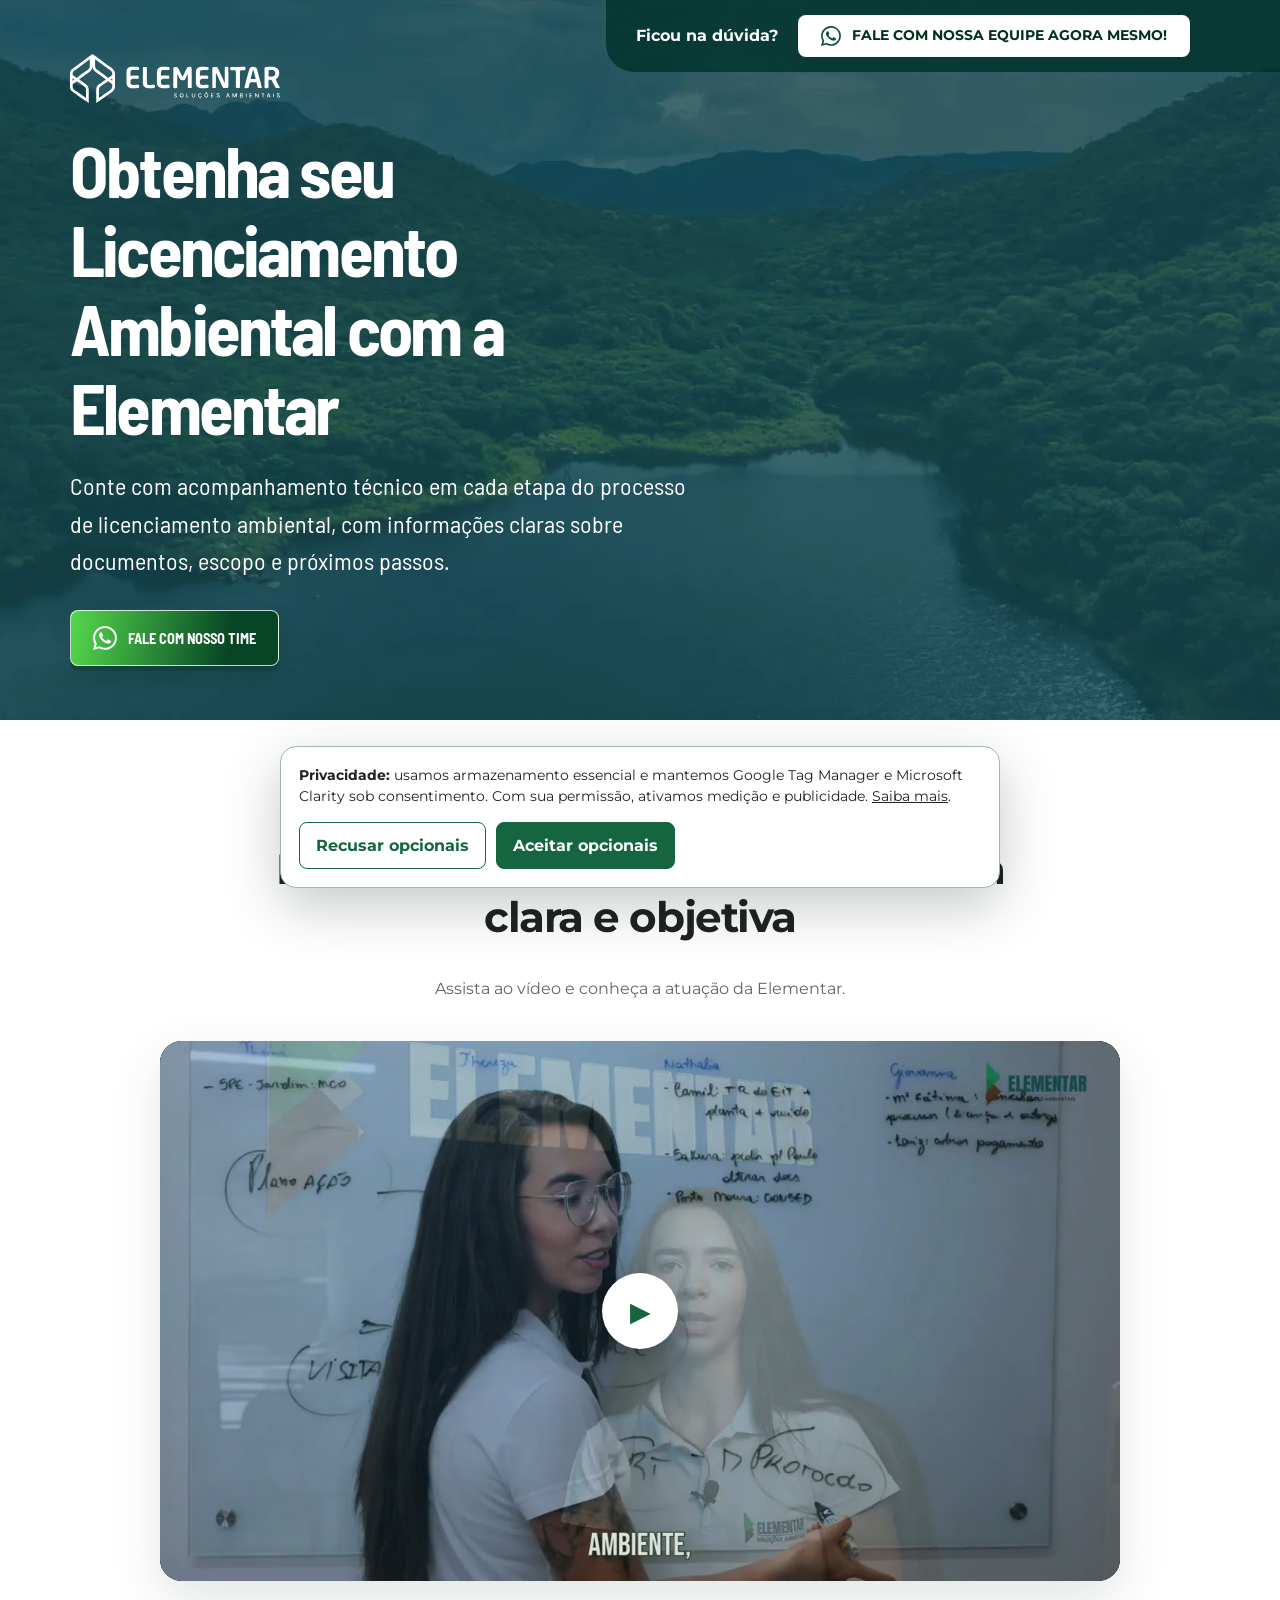
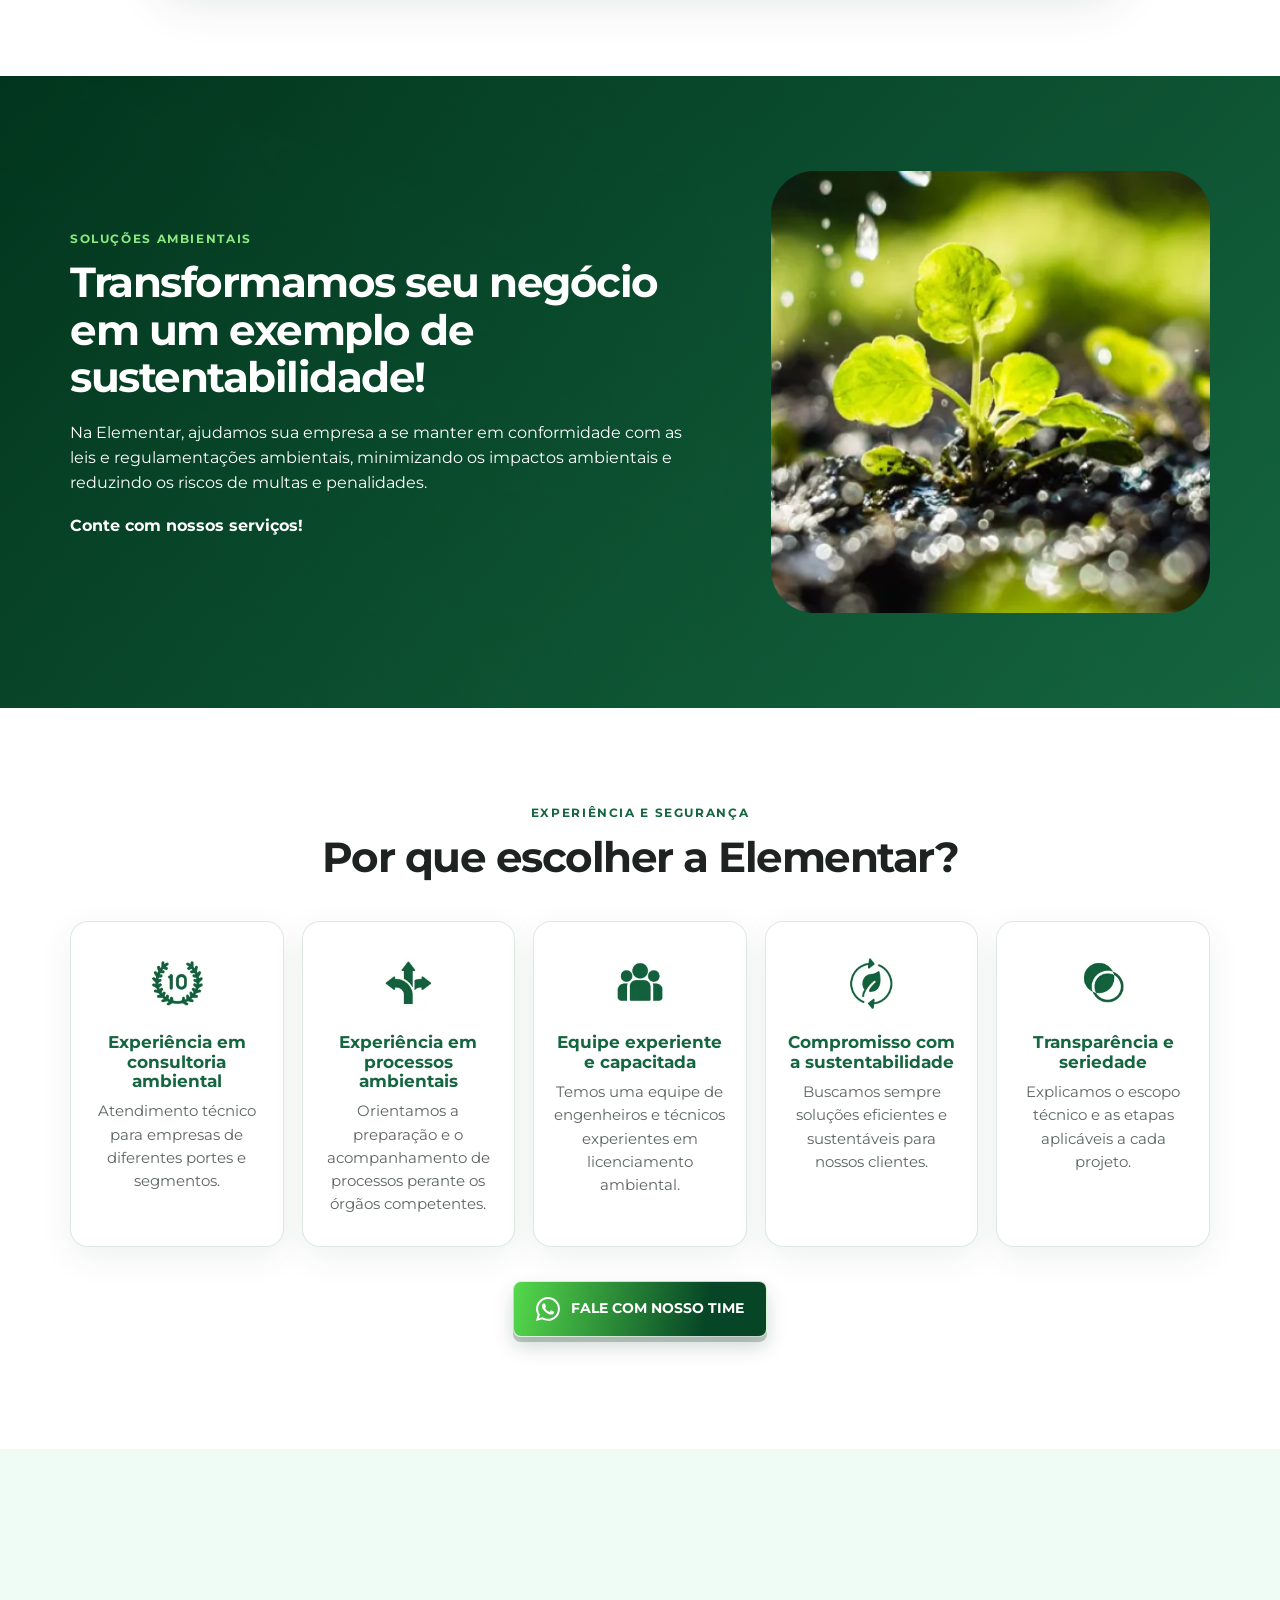
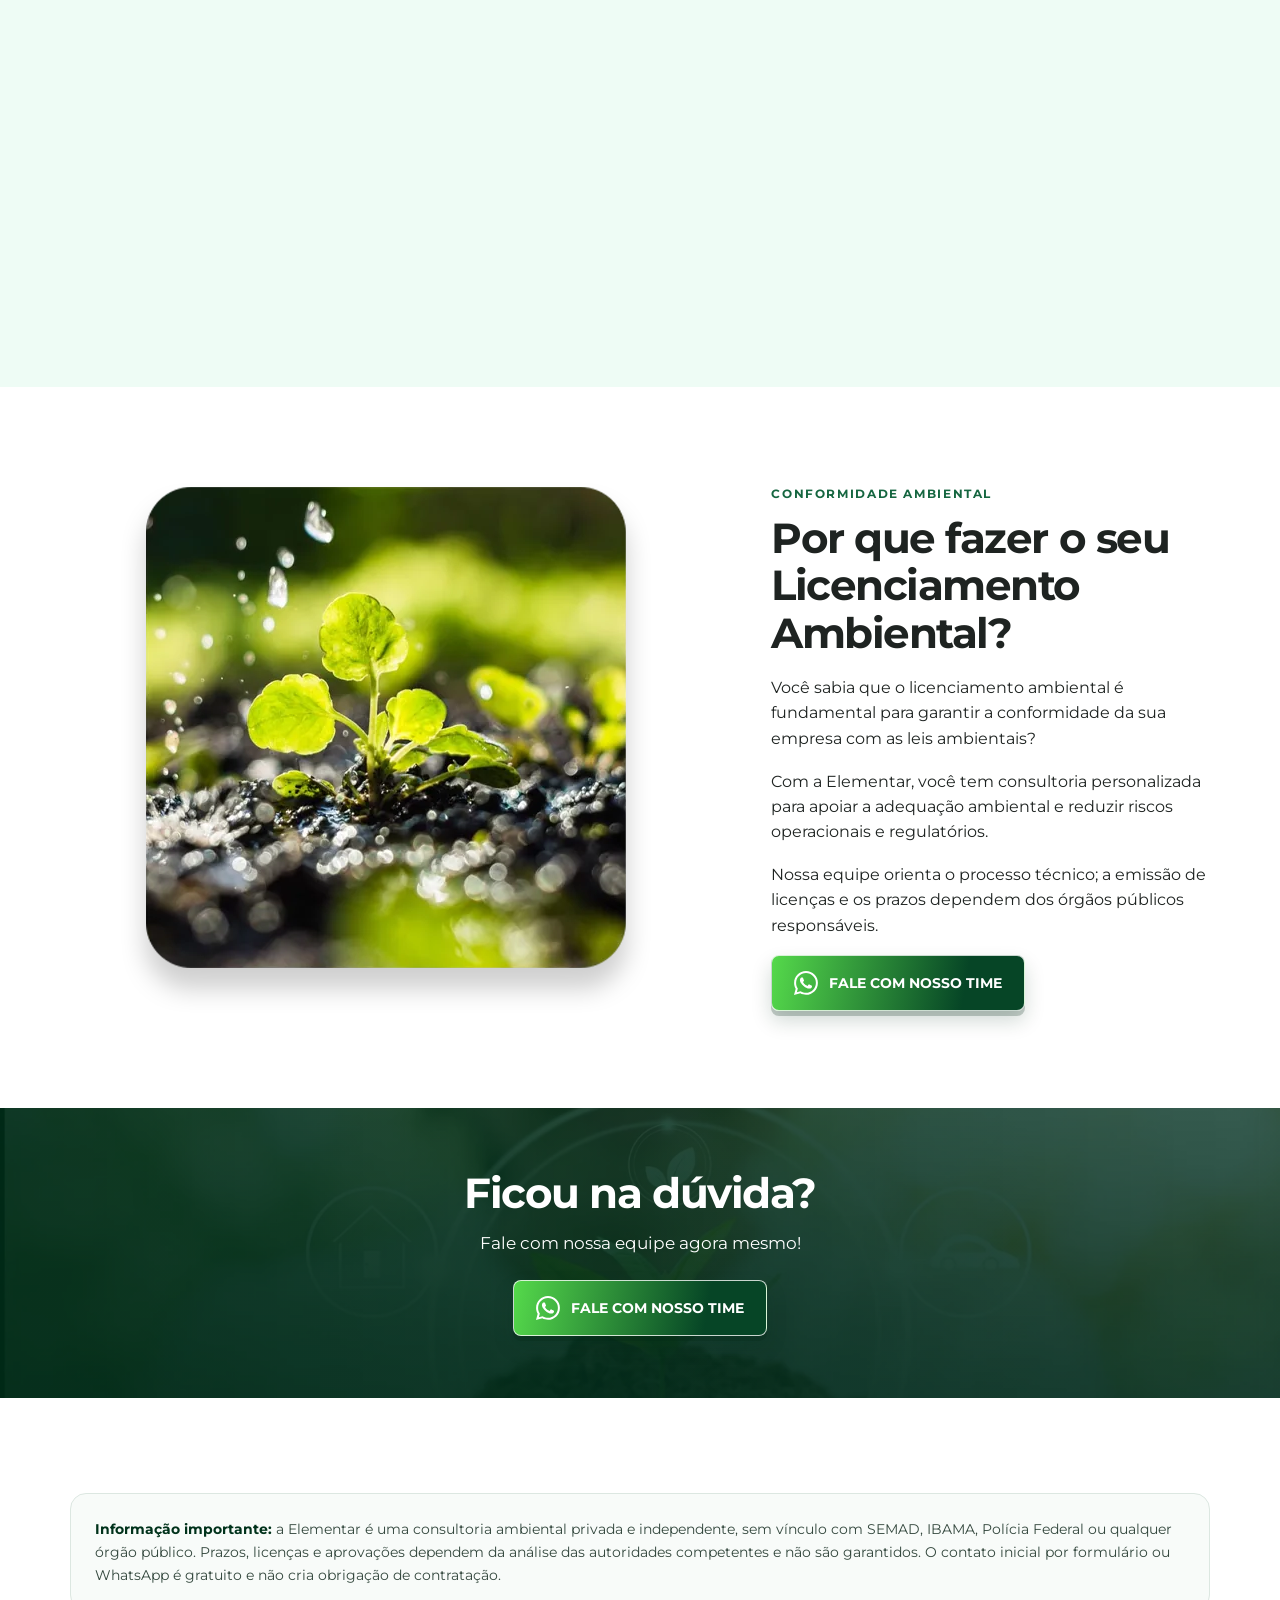
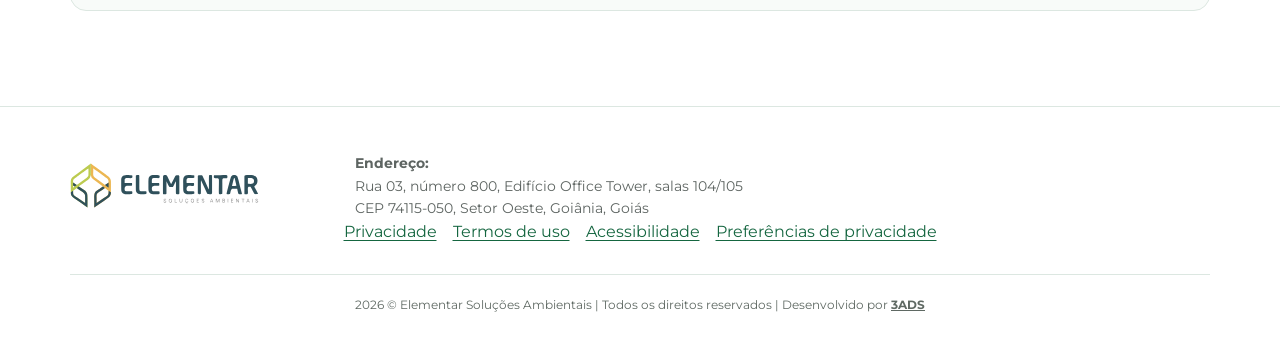
==== licenciamento-ambiental-video/index.html @ 12289a4d "Add static Elementar landing pages" ====
<!doctype html> <html data-gtm="GTM-TFSKCFTX" lang="pt-BR"> <head> <meta charset="utf-8"> <meta content="width=device-width,initial-scale=1" name="viewport"> <title>Licenciamento ambiental: assista e entenda | Elementar</title> <meta content="Assista e entenda como funciona o processo de licenciamento ambiental com a Elementar. Agilidade, transparência e suporte especializado." name="description"> <link href="https://elementarla.com.br/licenciamento-ambiental-video/" rel="canonical"> <meta content="website" property="og:type"> <meta content="pt_BR" property="og:locale"> <meta content="Licenciamento ambiental: assista e entenda | Elementar" property="og:title"> <meta content="Entenda o licenciamento ambiental com a equipe especializada da Elementar." property="og:description"> <meta content="https://elementarla.com.br/licenciamento-ambiental-video/" property="og:url"> <meta content="https://elementarla.com.br/assets/images/hero-video.webp" property="og:image"> <meta content="summary_large_image" name="twitter:card"> <link href="../assets/images/favicon-elementar.svg" rel="icon" type="image/svg+xml"> <link href="../assets/fonts/barlow-semi-condensed-700.woff2" rel="preload" as="font" crossorigin type="font/woff2"> <link href="../assets/images/hero-video.webp" rel="preload" as="image"> <link href="../assets/css/style.css?v=20260923" rel="stylesheet"> <script type="application/ld+json"> {
        "@context": "https://schema.org",
        "@graph": [
          {
            "@type": "Service",
            "name": "Licenciamento ambiental",
            "provider": {
              "@type": "ProfessionalService",
              "name": "Elementar Soluções Ambientais",
              "url": "https://elementarla.com.br/"
            },
            "url": "https://elementarla.com.br/licenciamento-ambiental-video/"
          },
          {
            "@type": "VideoObject",
            "name": "Licenciamento ambiental com a Elementar",
            "description": "Vídeo sobre o processo de licenciamento ambiental.",
            "thumbnailUrl": "https://elementarla.com.br/assets/images/video-licenciamento.webp",
            "embedUrl": "https://www.youtube-nocookie.com/embed/WjKR6ADMZjU"
          }
        ]
      } </script> </head> <body> <script>(function(window,document,script){if(!window.tt){window.tt=window.tt||{};var c=document.getElementsByTagName("head")[0],k=document.createElement("script");k.async=1;k.src=script;c.appendChild(k)}window.tt.accountCode="a0baf5ef-be3a-4a68-a04f-abd4ca4504fe"})(window,document,"https://s.tintim.app/static/core/tintim-1.0.js");</script> <a href="#conteudo" class="skip-link">Ir para o conteúdo</a> <main id="conteudo"> <section class="hero hero--video"> <div class="floating-cta"> <p>Ficou na dúvida?</p> <a href="https://wa.me/5562994102424?text=Ol%C3%A1%21%20Vim%20pelo%20site%20da%20Elementar%20e%20gostaria%20de%20falar%20sobre%20licenciamento%20ambiental." class="button button--compact" rel="noopener noreferrer"><img alt="" height="24" src="../assets/images/whatsapp.svg" width="24" class="wa-icon" aria-hidden="true">Fale com nossa equipe agora mesmo!</a> </div> <div class="container hero__grid"> <div class="hero__copy"> <img alt="Elementar Soluções Ambientais" height="512" src="../assets/images/logo-elementar-branca.svg" width="2081" class="hero__logo"> <h1>Obtenha seu Licenciamento Ambiental com a Elementar</h1> <p class="hero__lead"> Conte com acompanhamento técnico em cada etapa do processo de licenciamento ambiental, com informações claras sobre documentos, escopo e próximos passos. </p> <a href="https://wa.me/5562994102424?text=Ol%C3%A1%21%20Vim%20pelo%20site%20da%20Elementar%20e%20gostaria%20de%20falar%20sobre%20licenciamento%20ambiental." class="button" rel="noopener noreferrer"><img alt="" height="24" src="../assets/images/whatsapp.svg" width="24" class="wa-icon" aria-hidden="true">Fale com nosso time</a> </div> </div> </section> <section class="section"> <div class="container"> <div class="reveal section-title"> <span class="eyebrow">Entenda o processo</span> <h2>Licenciamento ambiental de forma clara e objetiva</h2> <p>Assista ao vídeo e conheça a atuação da Elementar.</p> </div> <div class="reveal video-frame"> <button type="button" class="video-poster" aria-label="Reproduzir vídeo sobre licenciamento ambiental" data-title="Licenciamento ambiental com a Elementar" data-youtube="WjKR6ADMZjU"> <img alt="Capa do vídeo sobre licenciamento ambiental" height="720" src="../assets/images/video-licenciamento.webp" width="1280"> </button> </div> </div> </section> <section class="section section--green"> <div class="container split"> <div class="reveal split__copy"> <span class="eyebrow">Soluções ambientais</span> <h2> Transformamos seu negócio em um exemplo de sustentabilidade! </h2> <p> Na Elementar, ajudamos sua empresa a se manter em conformidade com as leis e regulamentações ambientais, minimizando os impactos ambientais e reduzindo os riscos de multas e penalidades. </p> <p><strong>Conte com nossos serviços!</strong></p> </div> <img alt="Muda representando sustentabilidade ambiental" height="446" src="../assets/images/muda-sustentabilidade.webp" width="443" class="reveal split__media" loading="lazy"> </div> </section> <section class="section"> <div class="container"> <div class="reveal section-title"> <span class="eyebrow">Experiência e segurança</span> <h2>Por que escolher a Elementar?</h2> </div> <div class="benefit-grid"> <article class="reveal benefit-card"> <img alt="Ícone de experiência" height="99" src="../assets/images/beneficio-1.webp" width="99" loading="lazy"> <h3>Experiência em consultoria ambiental</h3> <p> Atendimento técnico para empresas de diferentes portes e segmentos. </p> </article> <article class="reveal benefit-card"> <img alt="Ícone de processo" height="99" src="../assets/images/beneficio-2.webp" width="100" loading="lazy"> <h3>Experiência em processos ambientais</h3> <p> Orientamos a preparação e o acompanhamento de processos perante os órgãos competentes. </p> </article> <article class="reveal benefit-card"> <img alt="Ícone de equipe" height="99" src="../assets/images/beneficio-3.webp" width="100" loading="lazy"> <h3>Equipe experiente e capacitada</h3> <p> Temos uma equipe de engenheiros e técnicos experientes em licenciamento ambiental. </p> </article> <article class="reveal benefit-card"> <img alt="Ícone de sustentabilidade" height="99" src="../assets/images/beneficio-4.webp" width="100" loading="lazy"> <h3>Compromisso com a sustentabilidade</h3> <p> Buscamos sempre soluções eficientes e sustentáveis para nossos clientes. </p> </article> <article class="reveal benefit-card"> <img alt="Ícone de transparência" height="99" src="../assets/images/beneficio-5.webp" width="100" loading="lazy"> <h3>Transparência e seriedade</h3> <p> Explicamos o escopo técnico e as etapas aplicáveis a cada projeto. </p> </article> </div> <p class="center mt-34"> <a href="https://wa.me/5562994102424?text=Ol%C3%A1%21%20Vim%20pelo%20site%20da%20Elementar%20e%20gostaria%20de%20falar%20sobre%20licenciamento%20ambiental." class="button" rel="noopener noreferrer"><img alt="" height="24" src="../assets/images/whatsapp.svg" width="24" class="wa-icon" aria-hidden="true">Fale com nosso time</a> </p> </div> </section> <section class="section section--soft"> <div class="container split"> <div class="reveal split__copy"> <span class="eyebrow">Regularização</span> <h2>Por que fazer o seu Estudo Ambiental?</h2> <p> Saiba que empresas que não estão em conformidade com as leis e regulamentações ambientais podem enfrentar multas e penalidades, além de danos à reputação e à imagem da empresa. </p> <p> Ou seja, a falta de licenças ambientais pode impedir o crescimento e desenvolvimento do seu negócio. </p> </div> <img alt="Água e gestão de resíduos ambientais" height="348" src="../assets/images/agua-residuos.webp" width="434" class="reveal split__media" loading="lazy"> </div> </section> <section class="section"> <div class="container split split--reverse"> <img alt="Atendimento especializado em licenciamento ambiental" height="531" src="../assets/images/licenciamento-ambiental.webp" width="530" class="reveal feature-image" loading="lazy"> <div class="reveal split__copy"> <span class="eyebrow">Conformidade ambiental</span> <h2>Por que fazer o seu Licenciamento Ambiental?</h2> <p> Você sabia que o licenciamento ambiental é fundamental para garantir a conformidade da sua empresa com as leis ambientais? </p> <p> Com a Elementar, você tem consultoria personalizada para apoiar a adequação ambiental e reduzir riscos operacionais e regulatórios. </p> <p> Nossa equipe orienta o processo técnico; a emissão de licenças e os prazos dependem dos órgãos públicos responsáveis. </p> <a href="https://wa.me/5562994102424?text=Ol%C3%A1%21%20Vim%20pelo%20site%20da%20Elementar%20e%20gostaria%20de%20falar%20sobre%20licenciamento%20ambiental." class="button" rel="noopener noreferrer"><img alt="" height="24" src="../assets/images/whatsapp.svg" width="24" class="wa-icon" aria-hidden="true">Fale com nosso time</a> </div> </div> </section> <section class="cta-band"> <div class="reveal container"> <h2>Ficou na dúvida?</h2> <p>Fale com nossa equipe agora mesmo!</p> <a href="https://wa.me/5562994102424?text=Ol%C3%A1%21%20Vim%20pelo%20site%20da%20Elementar%20e%20gostaria%20de%20falar%20sobre%20licenciamento%20ambiental." class="button" rel="noopener noreferrer"><img alt="" height="24" src="../assets/images/whatsapp.svg" width="24" class="wa-icon" aria-hidden="true">Fale com nosso time</a> </div> </section> <section class="section"> <div class="container"> <div class="reveal disclosure"> <strong>Informação importante:</strong> a Elementar é uma consultoria ambiental privada e independente, sem vínculo com SEMAD, IBAMA, Polícia Federal ou qualquer órgão público. Prazos, licenças e aprovações dependem da análise das autoridades competentes e não são garantidos. O contato inicial por formulário ou WhatsApp é gratuito e não cria obrigação de contratação. </div> </div> </section> </main> <footer class="footer"> <div class="container"> <div class="footer__grid"> <img alt="Elementar Soluções Ambientais" height="512" src="../assets/images/logo-elementar.svg" width="2081" class="footer__logo" loading="lazy"> <address> <strong>Endereço:</strong><br>Rua 03, número 800, Edifício Office Tower, salas 104/105<br>CEP 74115-050, Setor Oeste, Goiânia, Goiás </address> </div> <nav aria-label="Informações legais" class="footer__links"> <a href="../politica-de-privacidade.html">Privacidade</a><a href="../termos-de-uso.html">Termos de uso</a><a href="../acessibilidade.html">Acessibilidade</a><button type="button" class="link-button" data-consent-manage> Preferências de privacidade </button> </nav> <div class="footer__bottom"> 2026 © Elementar Soluções Ambientais | Todos os direitos reservados | Desenvolvido por <a href="https://3ads.com.br/" rel="noopener">3ADS</a> </div> </div> </footer> <div class="consent-banner" aria-label="Preferências de privacidade" data-consent-banner hidden role="dialog"> <p> <strong>Privacidade:</strong> usamos armazenamento essencial e mantemos Google Tag Manager e Microsoft Clarity sob consentimento. Com sua permissão, ativamos medição e publicidade. <a href="../politica-de-privacidade.html">Saiba mais</a>. </p> <div class="consent-actions"> <button type="button" data-consent-reject>Recusar opcionais</button><button type="button" class="consent-accept" data-consent-accept> Aceitar opcionais </button> </div> </div> <script defer="defer" src="../assets/js/app.js?v=20260923-3"></script> </body> </html>
---- assets/css/style.css ----
@font-face{font-family:Montserrat;src:url('../fonts/montserrat-latin.woff2') format('woff2');font-style:normal;font-weight:400 700;font-display:swap}@font-face{font-family:'Barlow Semi Condensed';src:url('../fonts/barlow-semi-condensed-400.woff2') format('woff2');font-style:normal;font-weight:400;font-display:swap}@font-face{font-family:'Barlow Semi Condensed';src:url('../fonts/barlow-semi-condensed-600.woff2') format('woff2');font-style:normal;font-weight:600;font-display:swap}@font-face{font-family:'Barlow Semi Condensed';src:url('../fonts/barlow-semi-condensed-700.woff2') format('woff2');font-style:normal;font-weight:700;font-display:swap}:root{--green:#156640;--green-dark:#073c2b;--green-deep:#00321b;--green-soft:#eefcf5;--lime:#62da54;--ink:#1e2321;--muted:#5e6562;--line:#dce7e1;--white:#fff;--shadow:0 18px 50px rgba(0,50,27,.12);--radius:24px;--container:1140px}*{box-sizing:border-box}html{scroll-behavior:smooth;-webkit-text-size-adjust:100%}body{margin:0;color:var(--ink);font-family:Montserrat,Arial,sans-serif;font-size:16px;line-height:1.58;background:#fff}.gtm-noscript{display:none;visibility:hidden}iframe,img,svg,video{display:block;max-width:100%}img{height:auto}a{color:inherit}button,input{font:inherit}h1,h2,h3,p{margin-top:0}h1,h2,h3{line-height:1.12}h1{font-size:clamp(2rem,9vw,3.45rem);letter-spacing:-.04em}h2{font-size:clamp(1.8rem,7vw,2.65rem);letter-spacing:-.035em}h3{font-size:1.08rem}p{margin-bottom:1.1rem}.container{width:min(100% - 40px,var(--container));margin-inline:auto}.section{padding:62px 0;position:relative;overflow:hidden}.section--soft{background:var(--green-soft)}.section--green{color:#fff;background:linear-gradient(135deg,rgba(0,50,27,.91),rgba(21,102,64,.9)),url('../images/fundo-folhas.webp') center/cover}.section--deep{color:#fff;background:var(--green-dark)}.section--air-monitor{background-image:linear-gradient(90deg,rgba(0,50,27,.91),rgba(21,102,64,.86)),url('../images/fundo-monitoramento.webp')}.section-title{max-width:760px;margin:0 auto 40px;text-align:center}.section-title p{color:var(--muted);margin:14px auto 0;max-width:700px}.section--deep .section-title p,.section--green .section-title p{color:rgba(255,255,255,.82)}.eyebrow{display:block;margin-bottom:11px;color:var(--green);font-size:.78rem;font-weight:700;letter-spacing:.13em;text-transform:uppercase}.section--deep .eyebrow,.section--green .eyebrow{color:#8be981}.muted{color:var(--muted)}.center{text-align:center}.mt-34{margin-top:34px}.skip-link{position:fixed;left:12px;top:-70px;z-index:1000;background:#fff;color:#111;padding:10px 16px;border-radius:8px}.skip-link:focus{top:12px}.hero{position:relative;min-height:auto;display:grid;align-items:center;padding:46px 0 58px;overflow:hidden;text-align:center}.hero__grid{display:grid;gap:38px;align-items:center;position:relative;z-index:2}.hero__grid>*{min-width:0}.hero__copy{max-width:680px;min-width:0;margin-inline:auto}.hero__logo{width:206px;height:auto;margin:0 auto 28px}.hero h1{margin-bottom:20px;color:var(--green)}.hero__lead{max-width:650px;font-size:clamp(1rem,3.7vw,1.25rem);font-weight:600;color:#315b47;margin:0 auto 30px}.hero__image{width:min(100%,500px);margin-inline:auto}.hero--forest{min-height:700px;padding-top:45px;color:#fff;background:linear-gradient(90deg,rgba(0,0,0,.62),rgba(0,0,0,.3)),url('../images/hero-licenciamento.webp') center/cover}.hero--forest .hero__lead,.hero--forest h1{color:#fff}.hero--forest .hero__logo,.hero--video .hero__logo{width:210px}.hero--video{min-height:700px;color:#fff;background:url('../images/hero-video.webp') center/cover;font-family:'Barlow Semi Condensed',Montserrat,sans-serif}.hero--video .hero__lead,.hero--video h1{color:#fff}.hero--video h1{font-family:'Barlow Semi Condensed',Montserrat,sans-serif;font-size:clamp(2.45rem,10vw,4.4rem);font-weight:700}.hero--video .hero__lead{font-size:clamp(1.15rem,4vw,1.5rem);font-weight:400}.hero--air{min-height:630px}.hero--air h1{font-size:2rem;overflow-wrap:anywhere}.hero--air .hero__image,.hero--white .hero__image{width:84%;filter:drop-shadow(0 18px 36px rgba(0,50,27,.08))}.floating-cta{position:absolute;top:0;right:0;z-index:4;display:none;align-items:center;gap:20px;padding:15px 7vw 15px 30px;background:rgba(0,50,43,.82);color:#fff;border-radius:0 0 0 28px;font-family:Montserrat,Arial,sans-serif}.floating-cta p{margin:0;font-weight:700}.button{display:inline-flex;width:100%;max-width:480px;min-height:56px;align-items:center;justify-content:center;gap:11px;padding:14px;border:1px solid rgba(255,255,255,.78);border-radius:8px;color:#fff;background:linear-gradient(100deg,#55d94b,#064526 76%);box-shadow:0 5px 0 rgba(0,38,19,.22),0 10px 20px rgba(0,50,27,.18);font-size:.78rem;font-weight:700;line-height:1.2;text-align:center;text-decoration:none;text-transform:uppercase;white-space:normal;transition:transform .22s ease,box-shadow .22s ease,filter .22s ease}.button:hover{transform:translateY(-2px);filter:brightness(1.06);box-shadow:0 7px 0 rgba(0,38,19,.2),0 15px 25px rgba(0,50,27,.2)}.button:focus-visible{outline:3px solid #aaf59e;outline-offset:4px}.button--compact{min-height:42px;padding:9px 17px;background:#fff;color:var(--green-deep);box-shadow:none}.button__icon{width:25px;height:25px;flex:0 0 auto;fill:currentColor}.wa-icon{display:block;width:24px;height:24px;flex:0 0 24px;object-fit:contain}.button--compact .wa-icon{width:20px;height:20px;flex-basis:20px;filter:brightness(0) saturate(100%) invert(24%) sepia(23%) saturate(1496%) hue-rotate(105deg) brightness(92%) contrast(93%)}.lead-card{width:100%;max-width:500px;margin-inline:auto;padding:28px 22px;border-radius:18px;background:#fff;color:var(--ink);box-shadow:var(--shadow);text-align:left}.lead-card h2{font-size:1.35rem;color:var(--green);text-align:center;margin-bottom:7px}.lead-card__intro{text-align:center;color:var(--muted);font-size:.9rem;margin-bottom:20px}.lead-form{display:grid;gap:13px}.hp-field{position:absolute!important;width:1px!important;height:1px!important;overflow:hidden!important;clip:rect(0 0 0 0)!important;clip-path:inset(50%)!important;white-space:nowrap!important}.field label{display:block;margin-bottom:5px;font-size:.82rem;font-weight:600;color:#304d3f}.field input{width:100%;height:48px;border:1px solid #d9e2dd;border-radius:7px;background:#f7f9f8;padding:0 14px;color:#14271e;transition:border .2s,box-shadow .2s}.field input:focus{border-color:var(--green);box-shadow:0 0 0 3px rgba(21,102,64,.12);outline:0}.lead-form .button{width:100%;border:0;cursor:pointer}.form-status{min-height:1.4em;margin:0;font-size:.82rem;text-align:center}.form-status[aria-live]{color:#8b3f16}.split{display:grid;gap:36px;align-items:center}.split__copy{max-width:650px;margin-inline:auto;text-align:center}.split__copy h2{margin-bottom:18px}.split__media{margin-inline:auto}.split__media img{border-radius:var(--radius)}.check-list{display:grid;gap:12px;margin:22px 0 30px;padding:0;list-style:none;text-align:left}.check-list li{position:relative;padding-left:34px;font-weight:600}.check-list li::before{content:'✓';position:absolute;left:0;top:.05em;display:grid;place-items:center;width:23px;height:23px;border-radius:50%;background:var(--green);color:#fff;font-size:.78rem;font-weight:700}.section--deep .check-list li::before,.section--green .check-list li::before{background:#72e267;color:#073c2b}.benefit-grid{display:grid;gap:18px}.benefit-card{height:100%;padding:27px 22px;border:1px solid rgba(21,102,64,.14);border-radius:18px;background:#fff;box-shadow:0 10px 34px rgba(1,65,37,.07);text-align:center}.benefit-card img{width:64px;height:64px;object-fit:contain;margin:0 auto 17px}.benefit-card h3{color:var(--green);margin-bottom:10px}.benefit-card p{font-size:.92rem;color:var(--muted);margin:0}.section--green .benefit-card{background:rgba(255,255,255,.96)}.image-row{display:grid;grid-template-columns:repeat(3,1fr);gap:7px;margin-top:34px}.image-row img{width:100%;aspect-ratio:1/1;object-fit:cover;border-radius:14px}.feature-image{width:min(100%,530px);margin-inline:auto}.client-strip{overflow:hidden;mask-image:linear-gradient(90deg,transparent,#000 8%,#000 92%,transparent)}.client-track{display:flex;align-items:center;width:max-content}.client-track.has-duplicates{animation:marquee 42s linear infinite}.client-track img{width:104px;height:78px;object-fit:contain;margin:0 14px;filter:grayscale(1);opacity:.75;transition:.2s}.client-track img:hover{filter:none;opacity:1}@keyframes marquee{to{transform:translateX(-50%)}}.testimonial-grid{display:grid;gap:18px}.testimonial{height:100%;padding:26px;border:1px solid var(--line);border-radius:18px;background:#fff;box-shadow:0 10px 28px rgba(0,50,27,.06)}.testimonial::before{content:'“';display:block;height:38px;color:#72bf77;font-family:Georgia,serif;font-size:3.5rem;line-height:.8}.testimonial h3{color:var(--green);margin:13px 0 8px}.testimonial p{font-size:.9rem;color:var(--muted);margin:0}.process-grid{display:grid;gap:18px;counter-reset:steps}.process-card{position:relative;height:100%;overflow:hidden;border-radius:20px;background:#fff;color:var(--ink);box-shadow:var(--shadow)}.process-card img{width:100%;aspect-ratio:16/10;object-fit:cover}.process-card__body{padding:24px}.process-card__body::before{counter-increment:steps;content:'0' counter(steps);display:inline-block;margin-bottom:10px;color:#55b966;font-size:.8rem;font-weight:700;letter-spacing:.12em}.process-card h3{color:var(--green);margin-bottom:8px}.process-card p{margin:0;color:var(--muted);font-size:.9rem}.gallery{display:grid;grid-template-columns:repeat(2,1fr);gap:12px}.gallery img{width:100%;aspect-ratio:1/1;object-fit:cover;border-radius:16px}.gallery img:last-child{grid-column:1/-1;aspect-ratio:2/1}.video-frame{position:relative;width:min(100%,960px);margin-inline:auto;overflow:hidden;border-radius:22px;aspect-ratio:16/9;background:#062c24;box-shadow:var(--shadow)}.video-frame iframe{width:100%;height:100%;border:0}.video-poster{position:relative;width:100%;height:100%;border:0;padding:0;background:#062c24;cursor:pointer}.video-poster img{width:100%;height:100%;object-fit:cover;opacity:.88}.video-poster::after{content:'▶';position:absolute;inset:50% auto auto 50%;display:grid;place-items:center;width:76px;height:76px;transform:translate(-50%,-50%);border-radius:50%;background:#fff;color:var(--green);font-size:1.7rem;line-height:1;box-shadow:0 10px 30px rgba(0,0,0,.25)}.video-poster:focus-visible{outline:4px solid #aaf59e;outline-offset:-4px}.cta-band{padding:62px 0;color:#fff;text-align:center;background:linear-gradient(90deg,rgba(0,50,27,.82),rgba(7,60,43,.7)),url('../images/fundo-cta.webp') center/cover}.cta-band--air{background-image:linear-gradient(90deg,rgba(0,50,27,.88),rgba(7,60,43,.72)),url('../images/fundo-cta-monitoramento.webp')}.cta-band h2{margin-bottom:12px}.cta-band p{font-size:1.05rem;margin:0 auto 24px;max-width:720px}.risk-list{display:grid;gap:14px;margin:30px 0;padding:0;list-style:none}.risk-list li{padding:22px;border:1px solid rgba(21,102,64,.12);border-radius:16px;background:#fff;font-weight:600;box-shadow:0 8px 24px rgba(0,50,27,.05)}.stat-grid{display:grid;gap:18px}.stat-card{display:flex;align-items:center;min-height:150px;padding:25px;border:1px solid rgba(255,255,255,.25);border-radius:20px;background:rgba(255,255,255,.09);font-size:1rem;font-weight:650;text-align:center;justify-content:center}.deliverable-list{display:grid;gap:13px;margin:25px 0 30px;padding:0;list-style:none}.deliverable-list li{display:flex;gap:12px;align-items:flex-start;padding:16px 18px;border-left:4px solid #65cf61;background:#f5faf7;border-radius:0 12px 12px 0}.deliverable-list li::before{content:'✓';color:var(--green);font-weight:700}.footer{padding:45px 0 24px;background:#fff;border-top:1px solid var(--line)}.footer__grid{display:grid;gap:25px}.footer__logo{width:190px}.footer address{font-style:normal;color:var(--muted);font-size:.88rem}.footer__bottom{margin-top:30px;padding-top:20px;border-top:1px solid var(--line);color:#5f6963;font-size:.78rem;text-align:center}.footer__bottom a{font-weight:700}.footer__links{display:flex;flex-wrap:wrap;justify-content:center;gap:8px 16px;margin:0 0 14px}.footer__links a,.link-button{color:var(--green);text-decoration:underline;text-underline-offset:3px}.link-button{border:0;padding:0;background:0 0;font:inherit;cursor:pointer}.disclosure{padding:24px;border:1px solid var(--line);border-radius:16px;background:#f8fbf9;color:#34483e;font-size:.9rem}.disclosure strong{color:var(--green-deep)}.consent-field{display:flex;gap:10px;align-items:flex-start;font-size:.78rem;color:#3e5148}.consent-field input{width:18px;height:18px;flex:0 0 auto;margin-top:2px;accent-color:var(--green)}.consent-banner{position:fixed;right:12px;bottom:12px;left:12px;z-index:9999;max-width:720px;margin-inline:auto;padding:18px;border:1px solid #9db7a9;border-radius:16px;background:#fff;color:var(--ink);box-shadow:0 18px 55px rgba(0,34,18,.24)}.consent-banner[hidden]{display:none}.consent-banner p{margin:0 0 14px;font-size:.85rem}.consent-actions{display:flex;flex-wrap:wrap;gap:10px}.consent-actions button{min-height:44px;padding:10px 16px;border:1px solid var(--green);border-radius:8px;background:#fff;color:var(--green);font-weight:700;cursor:pointer}.consent-actions .consent-accept{background:var(--green);color:#fff}.legal-page{padding:44px 0 72px}.legal-page article{max-width:850px;margin-inline:auto}.legal-page h1{color:var(--green);font-size:clamp(2rem,8vw,3.25rem)}.legal-page h2{margin-top:32px;font-size:1.45rem;color:var(--green-deep)}.legal-page li{margin-bottom:8px}.legal-header{padding:24px 0;border-bottom:1px solid var(--line)}.legal-header img{width:190px}.reveal{opacity:1;transform:none}.js .reveal{opacity:0;transform:translateY(24px);transition:opacity .72s ease,transform .72s ease}.js .reveal.is-visible{opacity:1;transform:none}@media (min-width:600px){.container{width:min(100% - 64px,var(--container))}.section{padding:72px 0}.button{width:auto;padding-inline:22px;font-size:.9rem}.hero--air h1{font-size:clamp(2rem,8vw,3.1rem);overflow-wrap:normal}.hero--air .hero__image,.hero--white .hero__image{width:auto}.image-row{gap:10px}.client-track img{width:126px;margin-inline:19px}.benefit-grid,.process-grid,.stat-grid,.testimonial-grid{grid-template-columns:repeat(2,1fr)}.risk-list{grid-template-columns:repeat(2,1fr)}.gallery{grid-template-columns:repeat(3,1fr)}.gallery img:last-child{grid-column:auto;aspect-ratio:1/1}.footer__grid{grid-template-columns:.75fr 1.25fr;align-items:center}}@media (min-width:900px){.section{padding:95px 0}.hero{min-height:670px;padding:54px 0;text-align:left}.hero__copy{margin-inline:0}.hero__logo{margin-inline:0}.hero__lead{margin-inline:0}.hero--forest{min-height:670px;padding-top:54px}.hero--video{min-height:720px}.hero__grid,.split{grid-template-columns:1.18fr .82fr;gap:70px}.hero--forest .hero__grid{grid-template-columns:1.35fr .65fr}.hero--air .hero__grid{grid-template-columns:1.05fr .95fr}.hero--air .hero__image,.hero--white .hero__image{order:2}.floating-cta{display:flex}.benefit-grid{grid-template-columns:repeat(5,1fr)}.benefit-card{padding:29px 18px}.process-grid,.testimonial-grid{grid-template-columns:repeat(4,1fr)}.stat-grid{grid-template-columns:repeat(5,1fr)}.risk-list{grid-template-columns:repeat(4,1fr)}.split--reverse .split__media{order:2}.split__copy{text-align:left;margin-inline:0}.footer__grid{grid-template-columns:260px 1fr}}@media (min-width:1500px){:root{--container:1240px}.hero{min-height:760px}.hero__grid{gap:90px}}@media (prefers-reduced-motion:reduce){html{scroll-behavior:auto}*,::after,::before{animation-duration:NaNs!important;animation-iteration-count:1!important;transition-duration:NaNs!important;scroll-behavior:auto!important}.js .reveal{opacity:1;transform:none}}
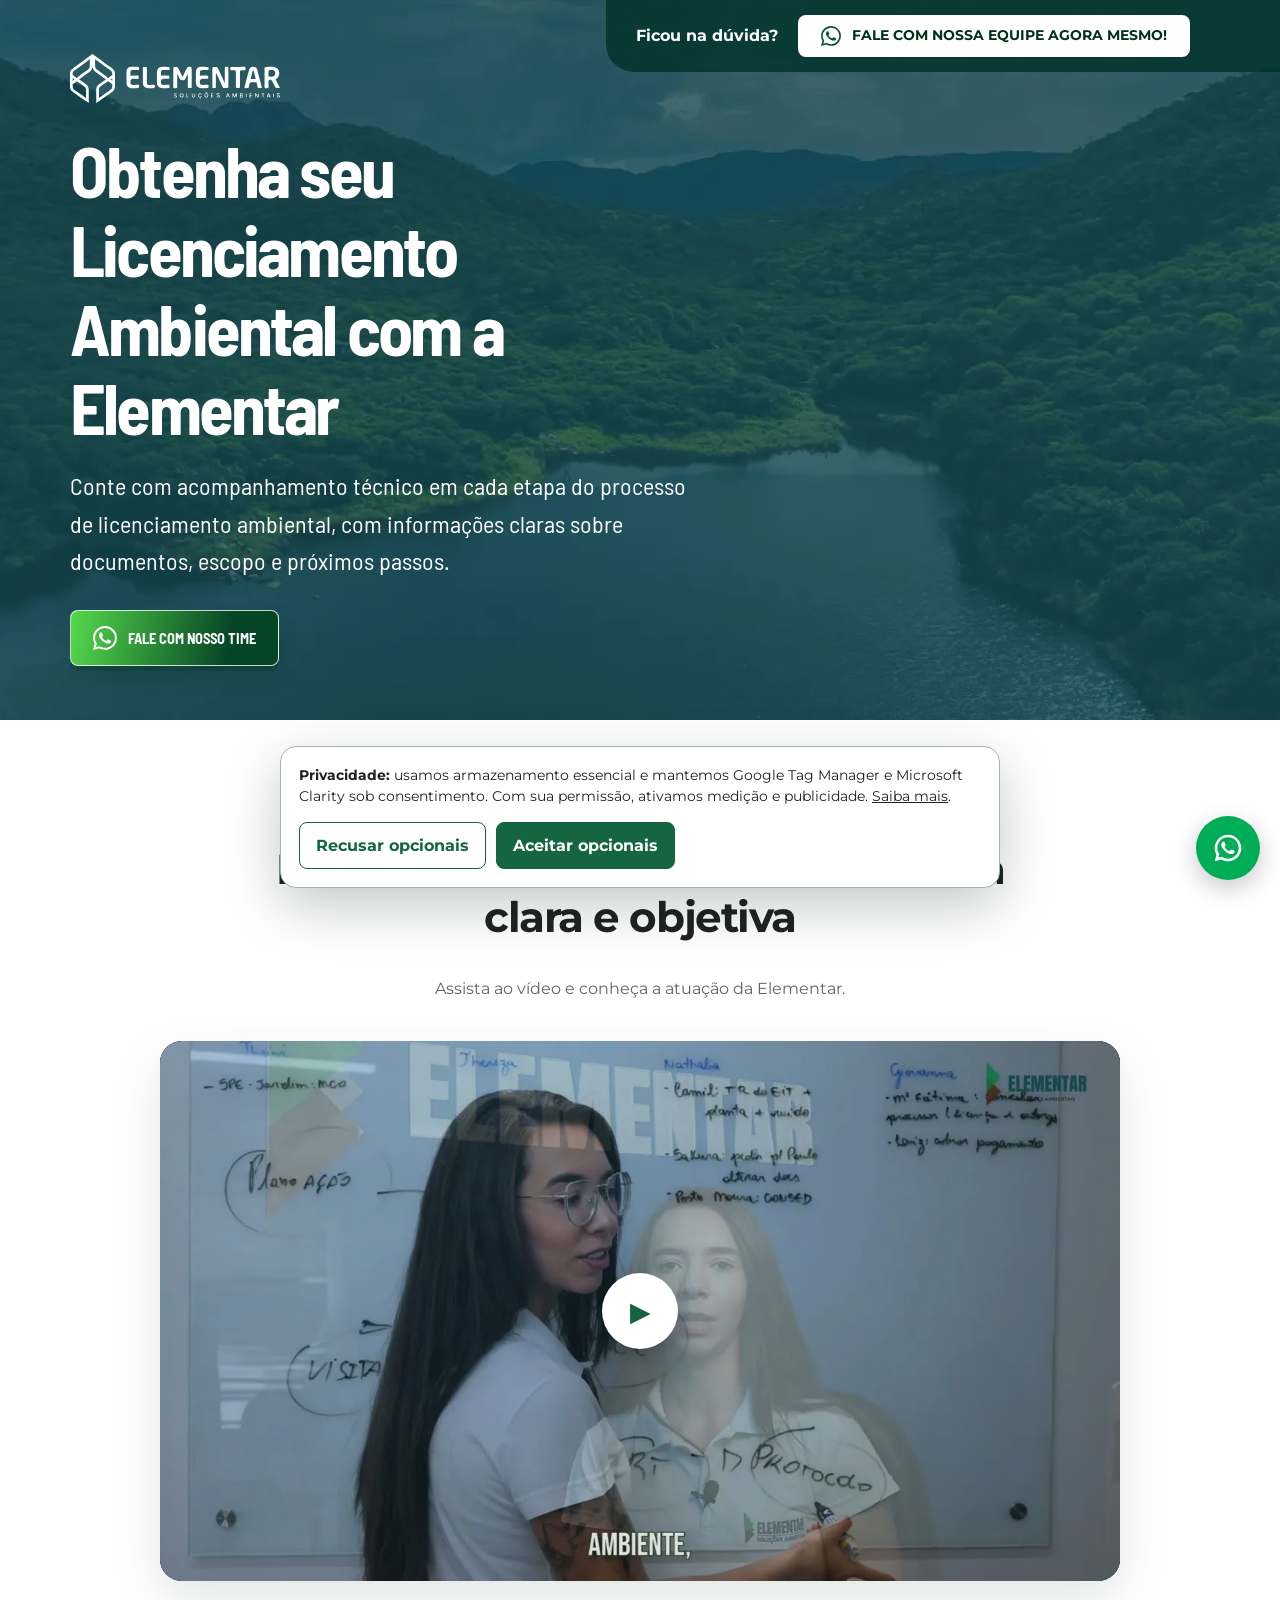
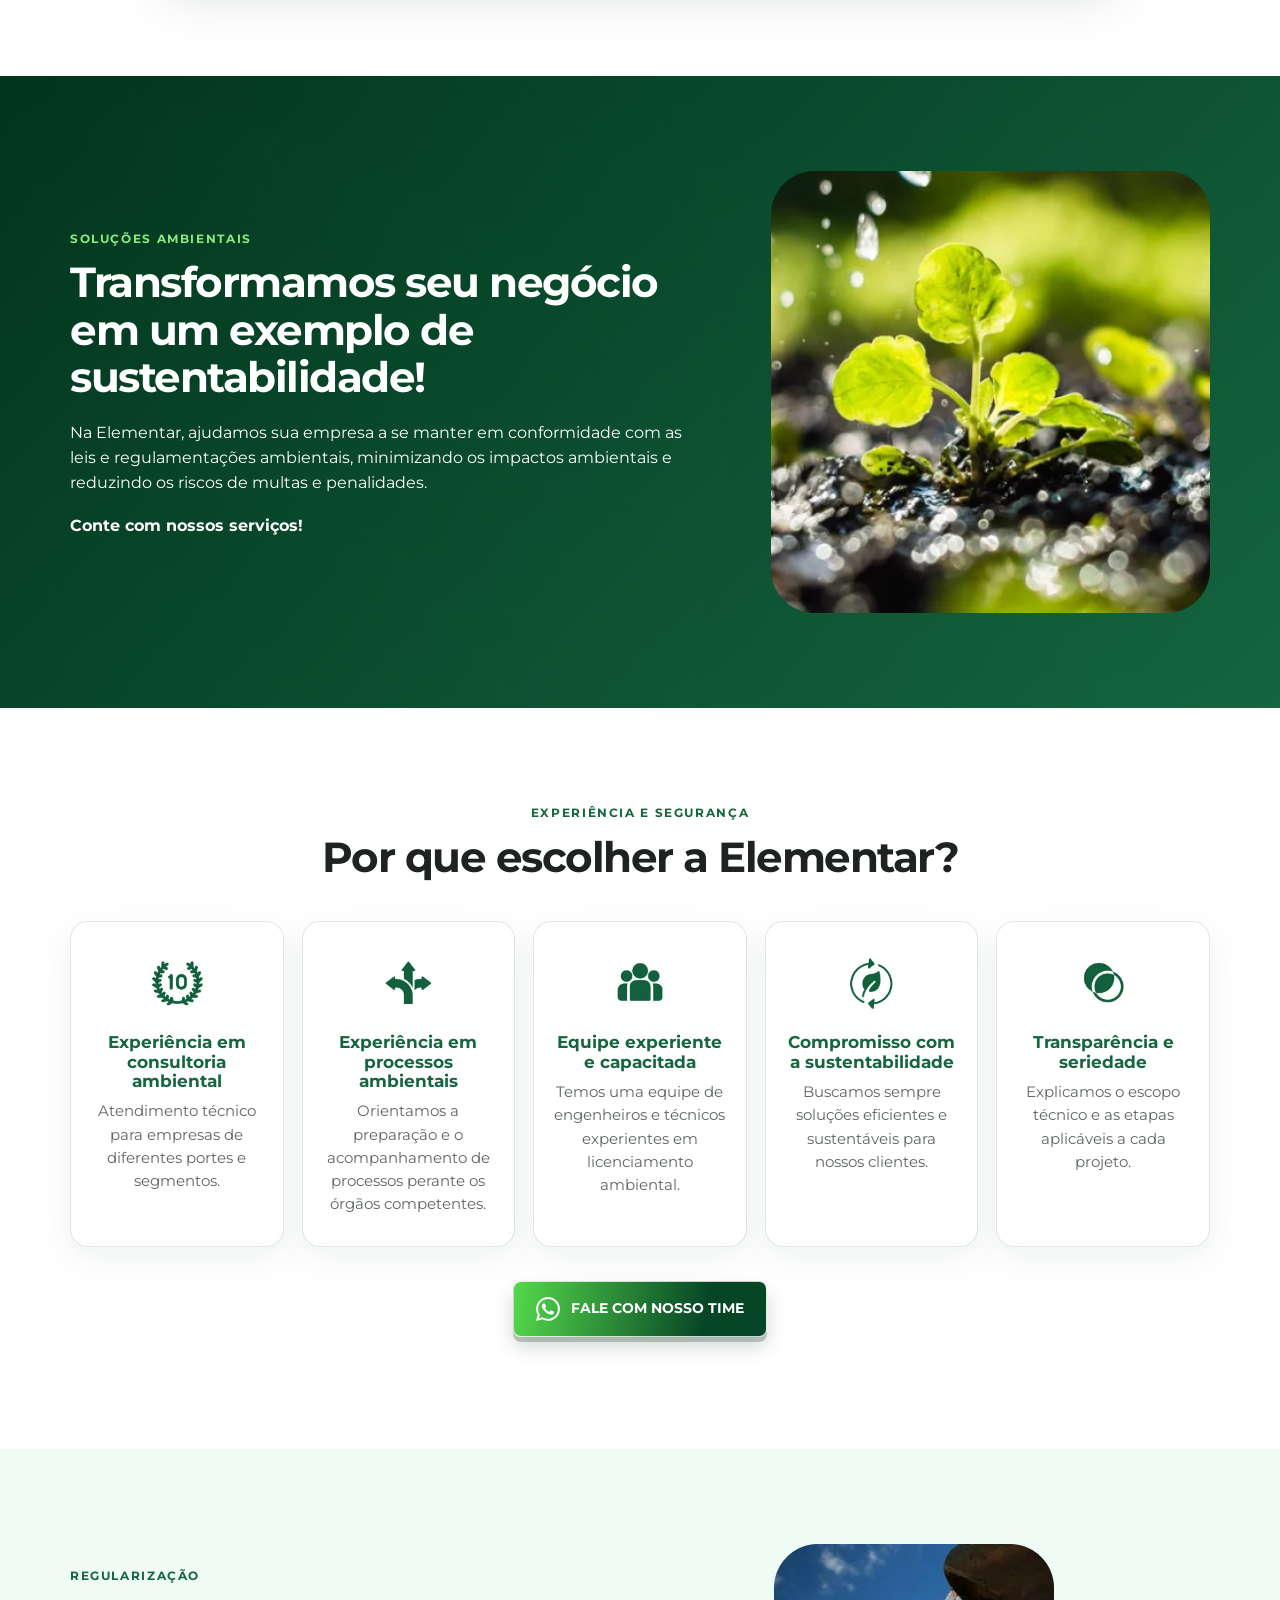
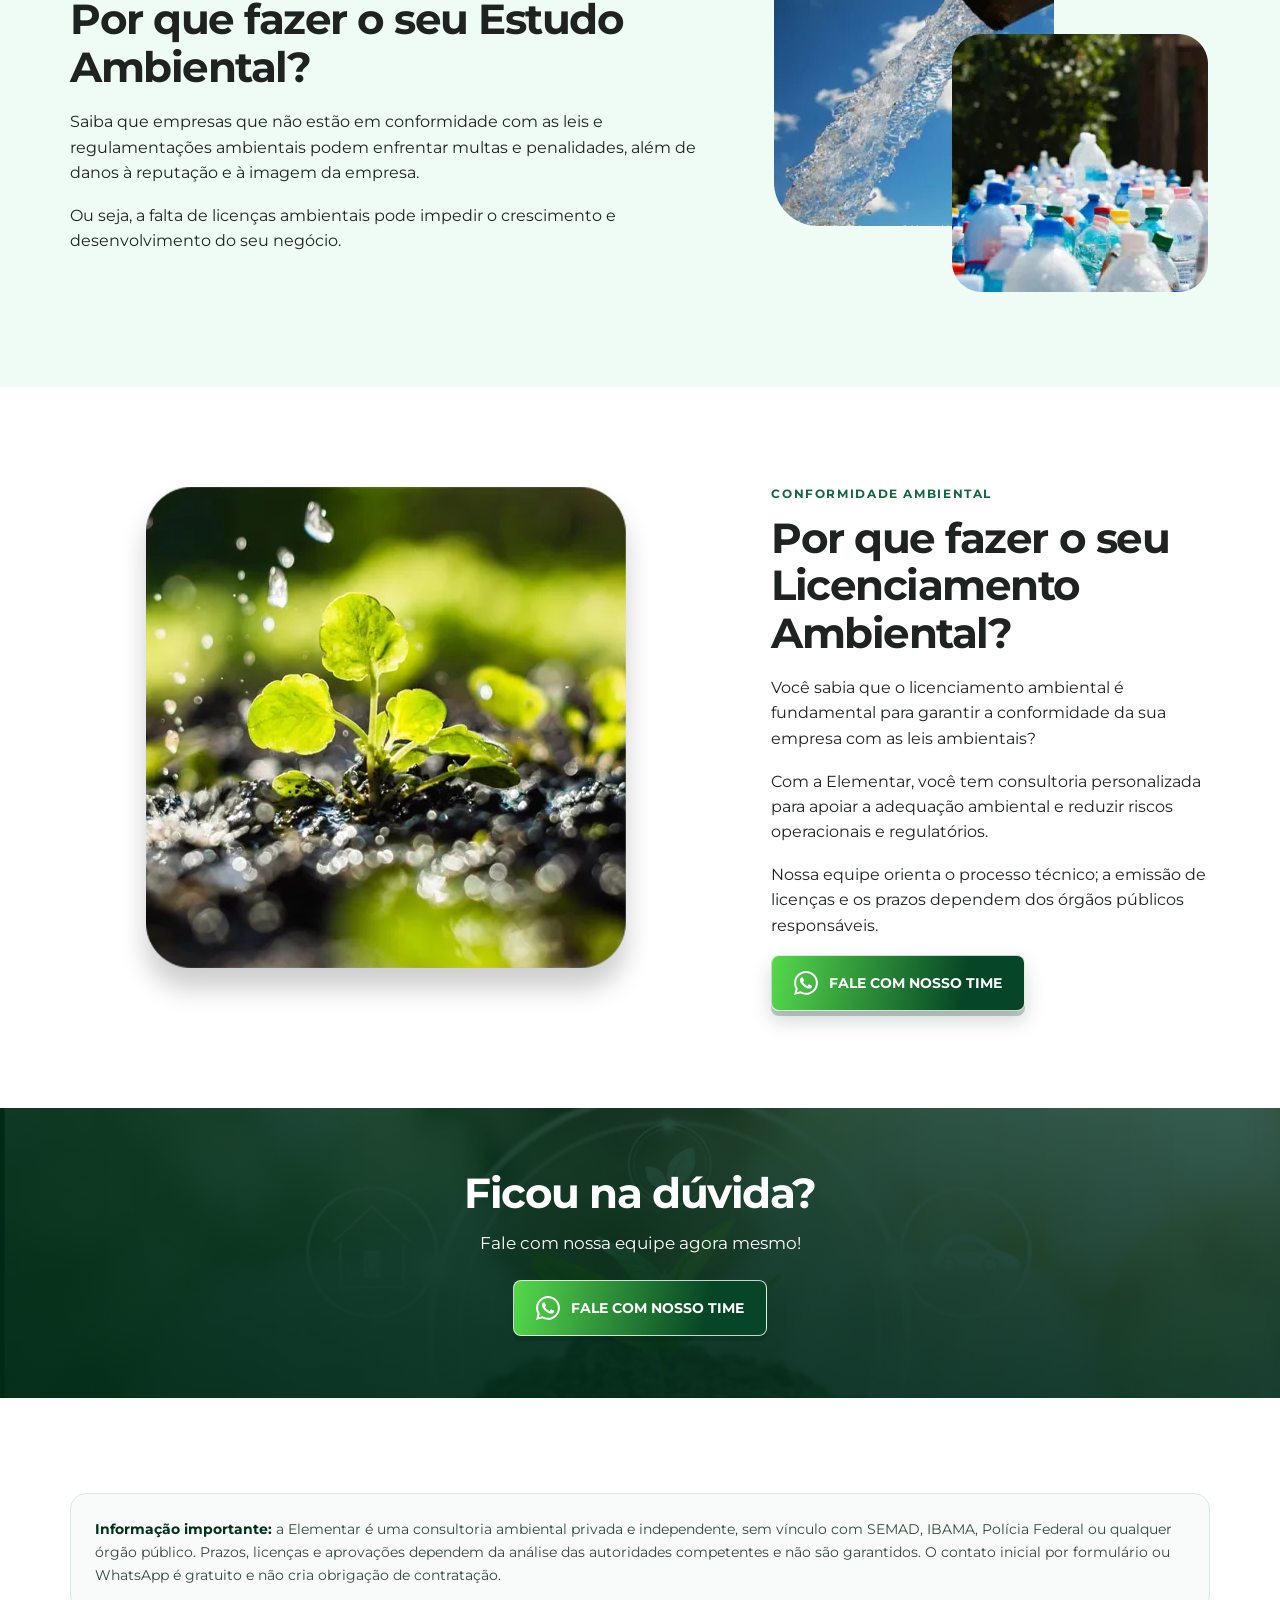
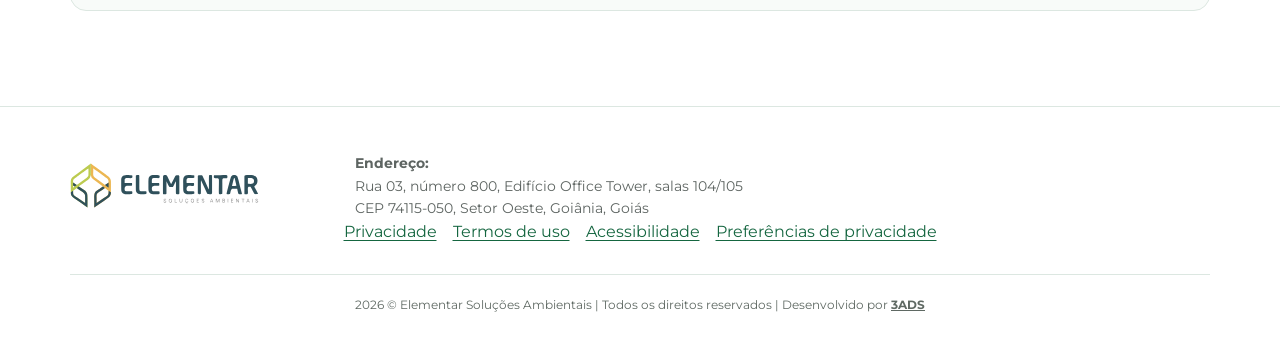
==== commit ecf0610a: "Add Tintim WhatsApp links and floating buttons" ====
--- a/licenciamento-ambiental-video/index.html
+++ b/licenciamento-ambiental-video/index.html
@@ -1,4 +1,4 @@
-<!doctype html> <html data-gtm="GTM-TFSKCFTX" lang="pt-BR"> <head> <meta charset="utf-8"> <meta content="width=device-width,initial-scale=1" name="viewport"> <title>Licenciamento ambiental: assista e entenda | Elementar</title> <meta content="Assista e entenda como funciona o processo de licenciamento ambiental com a Elementar. Agilidade, transparência e suporte especializado." name="description"> <link href="https://elementarla.com.br/licenciamento-ambiental-video/" rel="canonical"> <meta content="website" property="og:type"> <meta content="pt_BR" property="og:locale"> <meta content="Licenciamento ambiental: assista e entenda | Elementar" property="og:title"> <meta content="Entenda o licenciamento ambiental com a equipe especializada da Elementar." property="og:description"> <meta content="https://elementarla.com.br/licenciamento-ambiental-video/" property="og:url"> <meta content="https://elementarla.com.br/assets/images/hero-video.webp" property="og:image"> <meta content="summary_large_image" name="twitter:card"> <link href="../assets/images/favicon-elementar.svg" rel="icon" type="image/svg+xml"> <link href="../assets/fonts/barlow-semi-condensed-700.woff2" rel="preload" as="font" crossorigin type="font/woff2"> <link href="../assets/images/hero-video.webp" rel="preload" as="image"> <link href="../assets/css/style.css?v=20260923" rel="stylesheet"> <script type="application/ld+json"> {
+<!doctype html><html data-gtm="GTM-TFSKCFTX" lang="pt-BR"><head><meta charset="utf-8"><meta content="width=device-width,initial-scale=1" name="viewport"><title>Licenciamento ambiental: assista e entenda | Elementar</title><meta content="Assista e entenda como funciona o processo de licenciamento ambiental com a Elementar. Agilidade, transparência e suporte especializado." name="description"><link href="https://elementarla.com.br/licenciamento-ambiental-video/" rel="canonical"><meta content="website" property="og:type"><meta content="pt_BR" property="og:locale"><meta content="Licenciamento ambiental: assista e entenda | Elementar" property="og:title"><meta content="Entenda o licenciamento ambiental com a equipe especializada da Elementar." property="og:description"><meta content="https://elementarla.com.br/licenciamento-ambiental-video/" property="og:url"><meta content="https://elementarla.com.br/assets/images/hero-video.webp" property="og:image"><meta content="summary_large_image" name="twitter:card"><link href="../assets/images/favicon-elementar.svg" rel="icon" type="image/svg+xml"><link href="../assets/fonts/barlow-semi-condensed-700.woff2" rel="preload" as="font" crossorigin type="font/woff2"><link href="../assets/images/hero-video.webp" rel="preload" as="image"><link href="../assets/css/style.css?v=20260923" rel="stylesheet"><link href="../assets/css/tintim-button.css?v=20260928" rel="stylesheet"><script type="application/ld+json">{
         "@context": "https://schema.org",
         "@graph": [
           {
@@ -19,4 +19,4 @@
             "embedUrl": "https://www.youtube-nocookie.com/embed/WjKR6ADMZjU"
           }
         ]
-      } </script> </head> <body> <script>(function(window,document,script){if(!window.tt){window.tt=window.tt||{};var c=document.getElementsByTagName("head")[0],k=document.createElement("script");k.async=1;k.src=script;c.appendChild(k)}window.tt.accountCode="a0baf5ef-be3a-4a68-a04f-abd4ca4504fe"})(window,document,"https://s.tintim.app/static/core/tintim-1.0.js");</script> <a href="#conteudo" class="skip-link">Ir para o conteúdo</a> <main id="conteudo"> <section class="hero hero--video"> <div class="floating-cta"> <p>Ficou na dúvida?</p> <a href="https://wa.me/5562994102424?text=Ol%C3%A1%21%20Vim%20pelo%20site%20da%20Elementar%20e%20gostaria%20de%20falar%20sobre%20licenciamento%20ambiental." class="button button--compact" rel="noopener noreferrer"><img alt="" height="24" src="../assets/images/whatsapp.svg" width="24" class="wa-icon" aria-hidden="true">Fale com nossa equipe agora mesmo!</a> </div> <div class="container hero__grid"> <div class="hero__copy"> <img alt="Elementar Soluções Ambientais" height="512" src="../assets/images/logo-elementar-branca.svg" width="2081" class="hero__logo"> <h1>Obtenha seu Licenciamento Ambiental com a Elementar</h1> <p class="hero__lead"> Conte com acompanhamento técnico em cada etapa do processo de licenciamento ambiental, com informações claras sobre documentos, escopo e próximos passos. </p> <a href="https://wa.me/5562994102424?text=Ol%C3%A1%21%20Vim%20pelo%20site%20da%20Elementar%20e%20gostaria%20de%20falar%20sobre%20licenciamento%20ambiental." class="button" rel="noopener noreferrer"><img alt="" height="24" src="../assets/images/whatsapp.svg" width="24" class="wa-icon" aria-hidden="true">Fale com nosso time</a> </div> </div> </section> <section class="section"> <div class="container"> <div class="reveal section-title"> <span class="eyebrow">Entenda o processo</span> <h2>Licenciamento ambiental de forma clara e objetiva</h2> <p>Assista ao vídeo e conheça a atuação da Elementar.</p> </div> <div class="reveal video-frame"> <button type="button" class="video-poster" aria-label="Reproduzir vídeo sobre licenciamento ambiental" data-title="Licenciamento ambiental com a Elementar" data-youtube="WjKR6ADMZjU"> <img alt="Capa do vídeo sobre licenciamento ambiental" height="720" src="../assets/images/video-licenciamento.webp" width="1280"> </button> </div> </div> </section> <section class="section section--green"> <div class="container split"> <div class="reveal split__copy"> <span class="eyebrow">Soluções ambientais</span> <h2> Transformamos seu negócio em um exemplo de sustentabilidade! </h2> <p> Na Elementar, ajudamos sua empresa a se manter em conformidade com as leis e regulamentações ambientais, minimizando os impactos ambientais e reduzindo os riscos de multas e penalidades. </p> <p><strong>Conte com nossos serviços!</strong></p> </div> <img alt="Muda representando sustentabilidade ambiental" height="446" src="../assets/images/muda-sustentabilidade.webp" width="443" class="reveal split__media" loading="lazy"> </div> </section> <section class="section"> <div class="container"> <div class="reveal section-title"> <span class="eyebrow">Experiência e segurança</span> <h2>Por que escolher a Elementar?</h2> </div> <div class="benefit-grid"> <article class="reveal benefit-card"> <img alt="Ícone de experiência" height="99" src="../assets/images/beneficio-1.webp" width="99" loading="lazy"> <h3>Experiência em consultoria ambiental</h3> <p> Atendimento técnico para empresas de diferentes portes e segmentos. </p> </article> <article class="reveal benefit-card"> <img alt="Ícone de processo" height="99" src="../assets/images/beneficio-2.webp" width="100" loading="lazy"> <h3>Experiência em processos ambientais</h3> <p> Orientamos a preparação e o acompanhamento de processos perante os órgãos competentes. </p> </article> <article class="reveal benefit-card"> <img alt="Ícone de equipe" height="99" src="../assets/images/beneficio-3.webp" width="100" loading="lazy"> <h3>Equipe experiente e capacitada</h3> <p> Temos uma equipe de engenheiros e técnicos experientes em licenciamento ambiental. </p> </article> <article class="reveal benefit-card"> <img alt="Ícone de sustentabilidade" height="99" src="../assets/images/beneficio-4.webp" width="100" loading="lazy"> <h3>Compromisso com a sustentabilidade</h3> <p> Buscamos sempre soluções eficientes e sustentáveis para nossos clientes. </p> </article> <article class="reveal benefit-card"> <img alt="Ícone de transparência" height="99" src="../assets/images/beneficio-5.webp" width="100" loading="lazy"> <h3>Transparência e seriedade</h3> <p> Explicamos o escopo técnico e as etapas aplicáveis a cada projeto. </p> </article> </div> <p class="center mt-34"> <a href="https://wa.me/5562994102424?text=Ol%C3%A1%21%20Vim%20pelo%20site%20da%20Elementar%20e%20gostaria%20de%20falar%20sobre%20licenciamento%20ambiental." class="button" rel="noopener noreferrer"><img alt="" height="24" src="../assets/images/whatsapp.svg" width="24" class="wa-icon" aria-hidden="true">Fale com nosso time</a> </p> </div> </section> <section class="section section--soft"> <div class="container split"> <div class="reveal split__copy"> <span class="eyebrow">Regularização</span> <h2>Por que fazer o seu Estudo Ambiental?</h2> <p> Saiba que empresas que não estão em conformidade com as leis e regulamentações ambientais podem enfrentar multas e penalidades, além de danos à reputação e à imagem da empresa. </p> <p> Ou seja, a falta de licenças ambientais pode impedir o crescimento e desenvolvimento do seu negócio. </p> </div> <img alt="Água e gestão de resíduos ambientais" height="348" src="../assets/images/agua-residuos.webp" width="434" class="reveal split__media" loading="lazy"> </div> </section> <section class="section"> <div class="container split split--reverse"> <img alt="Atendimento especializado em licenciamento ambiental" height="531" src="../assets/images/licenciamento-ambiental.webp" width="530" class="reveal feature-image" loading="lazy"> <div class="reveal split__copy"> <span class="eyebrow">Conformidade ambiental</span> <h2>Por que fazer o seu Licenciamento Ambiental?</h2> <p> Você sabia que o licenciamento ambiental é fundamental para garantir a conformidade da sua empresa com as leis ambientais? </p> <p> Com a Elementar, você tem consultoria personalizada para apoiar a adequação ambiental e reduzir riscos operacionais e regulatórios. </p> <p> Nossa equipe orienta o processo técnico; a emissão de licenças e os prazos dependem dos órgãos públicos responsáveis. </p> <a href="https://wa.me/5562994102424?text=Ol%C3%A1%21%20Vim%20pelo%20site%20da%20Elementar%20e%20gostaria%20de%20falar%20sobre%20licenciamento%20ambiental." class="button" rel="noopener noreferrer"><img alt="" height="24" src="../assets/images/whatsapp.svg" width="24" class="wa-icon" aria-hidden="true">Fale com nosso time</a> </div> </div> </section> <section class="cta-band"> <div class="reveal container"> <h2>Ficou na dúvida?</h2> <p>Fale com nossa equipe agora mesmo!</p> <a href="https://wa.me/5562994102424?text=Ol%C3%A1%21%20Vim%20pelo%20site%20da%20Elementar%20e%20gostaria%20de%20falar%20sobre%20licenciamento%20ambiental." class="button" rel="noopener noreferrer"><img alt="" height="24" src="../assets/images/whatsapp.svg" width="24" class="wa-icon" aria-hidden="true">Fale com nosso time</a> </div> </section> <section class="section"> <div class="container"> <div class="reveal disclosure"> <strong>Informação importante:</strong> a Elementar é uma consultoria ambiental privada e independente, sem vínculo com SEMAD, IBAMA, Polícia Federal ou qualquer órgão público. Prazos, licenças e aprovações dependem da análise das autoridades competentes e não são garantidos. O contato inicial por formulário ou WhatsApp é gratuito e não cria obrigação de contratação. </div> </div> </section> </main> <footer class="footer"> <div class="container"> <div class="footer__grid"> <img alt="Elementar Soluções Ambientais" height="512" src="../assets/images/logo-elementar.svg" width="2081" class="footer__logo" loading="lazy"> <address> <strong>Endereço:</strong><br>Rua 03, número 800, Edifício Office Tower, salas 104/105<br>CEP 74115-050, Setor Oeste, Goiânia, Goiás </address> </div> <nav aria-label="Informações legais" class="footer__links"> <a href="../politica-de-privacidade.html">Privacidade</a><a href="../termos-de-uso.html">Termos de uso</a><a href="../acessibilidade.html">Acessibilidade</a><button type="button" class="link-button" data-consent-manage> Preferências de privacidade </button> </nav> <div class="footer__bottom"> 2026 © Elementar Soluções Ambientais | Todos os direitos reservados | Desenvolvido por <a href="https://3ads.com.br/" rel="noopener">3ADS</a> </div> </div> </footer> <div class="consent-banner" aria-label="Preferências de privacidade" data-consent-banner hidden role="dialog"> <p> <strong>Privacidade:</strong> usamos armazenamento essencial e mantemos Google Tag Manager e Microsoft Clarity sob consentimento. Com sua permissão, ativamos medição e publicidade. <a href="../politica-de-privacidade.html">Saiba mais</a>. </p> <div class="consent-actions"> <button type="button" data-consent-reject>Recusar opcionais</button><button type="button" class="consent-accept" data-consent-accept> Aceitar opcionais </button> </div> </div> <script defer="defer" src="../assets/js/app.js?v=20260923-3"></script> </body> </html>+      }</script></head><body><script>!function(t,a){if(!t.tt){t.tt=t.tt||{};var e=a.getElementsByTagName("head")[0],c=a.createElement("script");c.async=1,c.src="https://s.tintim.app/static/core/tintim-1.0.js",e.appendChild(c)}t.tt.accountCode="a0baf5ef-be3a-4a68-a04f-abd4ca4504fe"}(window,document)</script><a class="tintim-whatsapp-float" href="https://tintim.link/whatsapp/a0baf5ef-be3a-4a68-a04f-abd4ca4504fe/ff743b14-7e28-48a4-9f24-9c9c8738df79" target="_blank" rel="noopener noreferrer" aria-label="Falar com a Elementar pelo WhatsApp"><svg xmlns="http://www.w3.org/2000/svg" viewBox="0 0 24 24" fill="#fff" width="32" height="32" aria-hidden="true" focusable="false"><path d="M7.25361 18.4944L7.97834 18.917C9.18909 19.623 10.5651 20 12.001 20C16.4193 20 20.001 16.4183 20.001 12C20.001 7.58172 16.4193 4 12.001 4C7.5827 4 4.00098 7.58172 4.00098 12C4.00098 13.4363 4.37821 14.8128 5.08466 16.0238L5.50704 16.7478L4.85355 19.1494L7.25361 18.4944ZM2.00516 22L3.35712 17.0315C2.49494 15.5536 2.00098 13.8345 2.00098 12C2.00098 6.47715 6.47813 2 12.001 2C17.5238 2 22.001 6.47715 22.001 12C22.001 17.5228 17.5238 22 12.001 22C10.1671 22 8.44851 21.5064 6.97086 20.6447L2.00516 22ZM8.39232 7.30833C8.5262 7.29892 8.66053 7.29748 8.79459 7.30402C8.84875 7.30758 8.90265 7.31384 8.95659 7.32007C9.11585 7.33846 9.29098 7.43545 9.34986 7.56894C9.64818 8.24536 9.93764 8.92565 10.2182 9.60963C10.2801 9.76062 10.2428 9.95633 10.125 10.1457C10.0652 10.2428 9.97128 10.379 9.86248 10.5183C9.74939 10.663 9.50599 10.9291 9.50599 10.9291C9.50599 10.9291 9.40738 11.0473 9.44455 11.1944C9.45903 11.25 9.50521 11.331 9.54708 11.3991C9.57027 11.4368 9.5918 11.4705 9.60577 11.4938C9.86169 11.9211 10.2057 12.3543 10.6259 12.7616C10.7463 12.8783 10.8631 12.9974 10.9887 13.108C11.457 13.5209 11.9868 13.8583 12.559 14.1082L12.5641 14.1105C12.6486 14.1469 12.692 14.1668 12.8157 14.2193C12.8781 14.2457 12.9419 14.2685 13.0074 14.2858C13.0311 14.292 13.0554 14.2955 13.0798 14.2972C13.2415 14.3069 13.335 14.2032 13.3749 14.1555C14.0984 13.279 14.1646 13.2218 14.1696 13.2222V13.2238C14.2647 13.1236 14.4142 13.0888 14.5476 13.097C14.6085 13.1007 14.6691 13.1124 14.7245 13.1377C15.2563 13.3803 16.1258 13.7587 16.1258 13.7587L16.7073 14.0201C16.8047 14.0671 16.8936 14.1778 16.8979 14.2854C16.9005 14.3523 16.9077 14.4603 16.8838 14.6579C16.8525 14.9166 16.7738 15.2281 16.6956 15.3913C16.6406 15.5058 16.5694 15.6074 16.4866 15.6934C16.3743 15.81 16.2909 15.8808 16.1559 15.9814C16.0737 16.0426 16.0311 16.0714 16.0311 16.0714C15.8922 16.159 15.8139 16.2028 15.6484 16.2909C15.391 16.428 15.1066 16.5068 14.8153 16.5218C14.6296 16.5313 14.4444 16.5447 14.2589 16.5347C14.2507 16.5342 13.6907 16.4482 13.6907 16.4482C12.2688 16.0742 10.9538 15.3736 9.85034 14.402C9.62473 14.2034 9.4155 13.9885 9.20194 13.7759C8.31288 12.8908 7.63982 11.9364 7.23169 11.0336C7.03043 10.5884 6.90299 10.1116 6.90098 9.62098C6.89729 9.01405 7.09599 8.4232 7.46569 7.94186C7.53857 7.84697 7.60774 7.74855 7.72709 7.63586C7.85348 7.51651 7.93392 7.45244 8.02057 7.40811C8.13607 7.34902 8.26293 7.31742 8.39232 7.30833Z"/></svg> </a><a href="#conteudo" class="skip-link">Ir para o conteúdo</a><main id="conteudo"><section class="hero hero--video"><div class="floating-cta"><p>Ficou na dúvida?</p><a href="https://tintim.link/whatsapp/a0baf5ef-be3a-4a68-a04f-abd4ca4504fe/ff743b14-7e28-48a4-9f24-9c9c8738df79" target="_blank" class="button button--compact" rel="noopener noreferrer"><img alt="" height="24" src="../assets/images/whatsapp.svg" width="24" class="wa-icon" aria-hidden="true">Fale com nossa equipe agora mesmo!</a></div><div class="container hero__grid"><div class="hero__copy"><img alt="Elementar Soluções Ambientais" height="512" src="../assets/images/logo-elementar-branca.svg" width="2081" class="hero__logo"><h1>Obtenha seu Licenciamento Ambiental com a Elementar</h1><p class="hero__lead">Conte com acompanhamento técnico em cada etapa do processo de licenciamento ambiental, com informações claras sobre documentos, escopo e próximos passos.</p><a href="https://tintim.link/whatsapp/a0baf5ef-be3a-4a68-a04f-abd4ca4504fe/ff743b14-7e28-48a4-9f24-9c9c8738df79" target="_blank" class="button" rel="noopener noreferrer"><img alt="" height="24" src="../assets/images/whatsapp.svg" width="24" class="wa-icon" aria-hidden="true">Fale com nosso time</a></div></div></section><section class="section"><div class="container"><div class="reveal section-title"><span class="eyebrow">Entenda o processo</span><h2>Licenciamento ambiental de forma clara e objetiva</h2><p>Assista ao vídeo e conheça a atuação da Elementar.</p></div><div class="reveal video-frame"><button type="button" class="video-poster" aria-label="Reproduzir vídeo sobre licenciamento ambiental" data-title="Licenciamento ambiental com a Elementar" data-youtube="WjKR6ADMZjU"><img alt="Capa do vídeo sobre licenciamento ambiental" height="720" src="../assets/images/video-licenciamento.webp" width="1280"></button></div></div></section><section class="section section--green"><div class="container split"><div class="reveal split__copy"><span class="eyebrow">Soluções ambientais</span><h2>Transformamos seu negócio em um exemplo de sustentabilidade!</h2><p>Na Elementar, ajudamos sua empresa a se manter em conformidade com as leis e regulamentações ambientais, minimizando os impactos ambientais e reduzindo os riscos de multas e penalidades.</p><p><strong>Conte com nossos serviços!</strong></p></div><img alt="Muda representando sustentabilidade ambiental" height="446" src="../assets/images/muda-sustentabilidade.webp" width="443" class="reveal split__media" loading="lazy"></div></section><section class="section"><div class="container"><div class="reveal section-title"><span class="eyebrow">Experiência e segurança</span><h2>Por que escolher a Elementar?</h2></div><div class="benefit-grid"><article class="reveal benefit-card"><img alt="Ícone de experiência" height="99" src="../assets/images/beneficio-1.webp" width="99" loading="lazy"><h3>Experiência em consultoria ambiental</h3><p>Atendimento técnico para empresas de diferentes portes e segmentos.</p></article><article class="reveal benefit-card"><img alt="Ícone de processo" height="99" src="../assets/images/beneficio-2.webp" width="100" loading="lazy"><h3>Experiência em processos ambientais</h3><p>Orientamos a preparação e o acompanhamento de processos perante os órgãos competentes.</p></article><article class="reveal benefit-card"><img alt="Ícone de equipe" height="99" src="../assets/images/beneficio-3.webp" width="100" loading="lazy"><h3>Equipe experiente e capacitada</h3><p>Temos uma equipe de engenheiros e técnicos experientes em licenciamento ambiental.</p></article><article class="reveal benefit-card"><img alt="Ícone de sustentabilidade" height="99" src="../assets/images/beneficio-4.webp" width="100" loading="lazy"><h3>Compromisso com a sustentabilidade</h3><p>Buscamos sempre soluções eficientes e sustentáveis para nossos clientes.</p></article><article class="reveal benefit-card"><img alt="Ícone de transparência" height="99" src="../assets/images/beneficio-5.webp" width="100" loading="lazy"><h3>Transparência e seriedade</h3><p>Explicamos o escopo técnico e as etapas aplicáveis a cada projeto.</p></article></div><p class="center mt-34"><a href="https://tintim.link/whatsapp/a0baf5ef-be3a-4a68-a04f-abd4ca4504fe/ff743b14-7e28-48a4-9f24-9c9c8738df79" target="_blank" class="button" rel="noopener noreferrer"><img alt="" height="24" src="../assets/images/whatsapp.svg" width="24" class="wa-icon" aria-hidden="true">Fale com nosso time</a></p></div></section><section class="section section--soft"><div class="container split"><div class="reveal split__copy"><span class="eyebrow">Regularização</span><h2>Por que fazer o seu Estudo Ambiental?</h2><p>Saiba que empresas que não estão em conformidade com as leis e regulamentações ambientais podem enfrentar multas e penalidades, além de danos à reputação e à imagem da empresa.</p><p>Ou seja, a falta de licenças ambientais pode impedir o crescimento e desenvolvimento do seu negócio.</p></div><img alt="Água e gestão de resíduos ambientais" height="348" src="../assets/images/agua-residuos.webp" width="434" class="reveal split__media" loading="lazy"></div></section><section class="section"><div class="container split split--reverse"><img alt="Atendimento especializado em licenciamento ambiental" height="531" src="../assets/images/licenciamento-ambiental.webp" width="530" class="reveal feature-image" loading="lazy"><div class="reveal split__copy"><span class="eyebrow">Conformidade ambiental</span><h2>Por que fazer o seu Licenciamento Ambiental?</h2><p>Você sabia que o licenciamento ambiental é fundamental para garantir a conformidade da sua empresa com as leis ambientais?</p><p>Com a Elementar, você tem consultoria personalizada para apoiar a adequação ambiental e reduzir riscos operacionais e regulatórios.</p><p>Nossa equipe orienta o processo técnico; a emissão de licenças e os prazos dependem dos órgãos públicos responsáveis.</p><a href="https://tintim.link/whatsapp/a0baf5ef-be3a-4a68-a04f-abd4ca4504fe/ff743b14-7e28-48a4-9f24-9c9c8738df79" target="_blank" class="button" rel="noopener noreferrer"><img alt="" height="24" src="../assets/images/whatsapp.svg" width="24" class="wa-icon" aria-hidden="true">Fale com nosso time</a></div></div></section><section class="cta-band"><div class="reveal container"><h2>Ficou na dúvida?</h2><p>Fale com nossa equipe agora mesmo!</p><a href="https://tintim.link/whatsapp/a0baf5ef-be3a-4a68-a04f-abd4ca4504fe/ff743b14-7e28-48a4-9f24-9c9c8738df79" target="_blank" class="button" rel="noopener noreferrer"><img alt="" height="24" src="../assets/images/whatsapp.svg" width="24" class="wa-icon" aria-hidden="true">Fale com nosso time</a></div></section><section class="section"><div class="container"><div class="reveal disclosure"><strong>Informação importante:</strong> a Elementar é uma consultoria ambiental privada e independente, sem vínculo com SEMAD, IBAMA, Polícia Federal ou qualquer órgão público. Prazos, licenças e aprovações dependem da análise das autoridades competentes e não são garantidos. O contato inicial por formulário ou WhatsApp é gratuito e não cria obrigação de contratação.</div></div></section></main><footer class="footer"><div class="container"><div class="footer__grid"><img alt="Elementar Soluções Ambientais" height="512" src="../assets/images/logo-elementar.svg" width="2081" class="footer__logo" loading="lazy"><address><strong>Endereço:</strong><br>Rua 03, número 800, Edifício Office Tower, salas 104/105<br>CEP 74115-050, Setor Oeste, Goiânia, Goiás</address></div><nav aria-label="Informações legais" class="footer__links"><a href="../politica-de-privacidade.html">Privacidade</a><a href="../termos-de-uso.html">Termos de uso</a><a href="../acessibilidade.html">Acessibilidade</a><button type="button" class="link-button" data-consent-manage>Preferências de privacidade</button></nav><div class="footer__bottom">2026 © Elementar Soluções Ambientais | Todos os direitos reservados | Desenvolvido por <a href="https://3ads.com.br/" rel="noopener">3ADS</a></div></div></footer><div class="consent-banner" aria-label="Preferências de privacidade" data-consent-banner hidden role="dialog"><p><strong>Privacidade:</strong> usamos armazenamento essencial e mantemos Google Tag Manager e Microsoft Clarity sob consentimento. Com sua permissão, ativamos medição e publicidade. <a href="../politica-de-privacidade.html">Saiba mais</a>.</p><div class="consent-actions"><button type="button" data-consent-reject>Recusar opcionais</button><button type="button" class="consent-accept" data-consent-accept>Aceitar opcionais</button></div></div><script defer="defer" src="../assets/js/app.js?v=20260923-3"></script></body></html>
--- a/assets/css/tintim-button.css
+++ b/assets/css/tintim-button.css
@@ -0,0 +1 @@
+.tintim-whatsapp-float{position:fixed;z-index:9999;right:max(20px,env(safe-area-inset-right));bottom:max(20px,env(safe-area-inset-bottom));width:64px;height:64px;display:flex;align-items:center;justify-content:center;background:#00ad57;border-radius:50%;box-shadow:0 8px 24px rgba(0,0,0,.22);transition:transform .2s ease,box-shadow .2s ease}.tintim-whatsapp-float:hover{transform:translateY(-2px);box-shadow:0 10px 28px rgba(0,0,0,.28)}.tintim-whatsapp-float:focus-visible{outline:3px solid #fff;outline-offset:3px}.tintim-whatsapp-float svg{display:block;width:32px;height:32px}@media (prefers-reduced-motion:reduce){.tintim-whatsapp-float{transition:none}}
